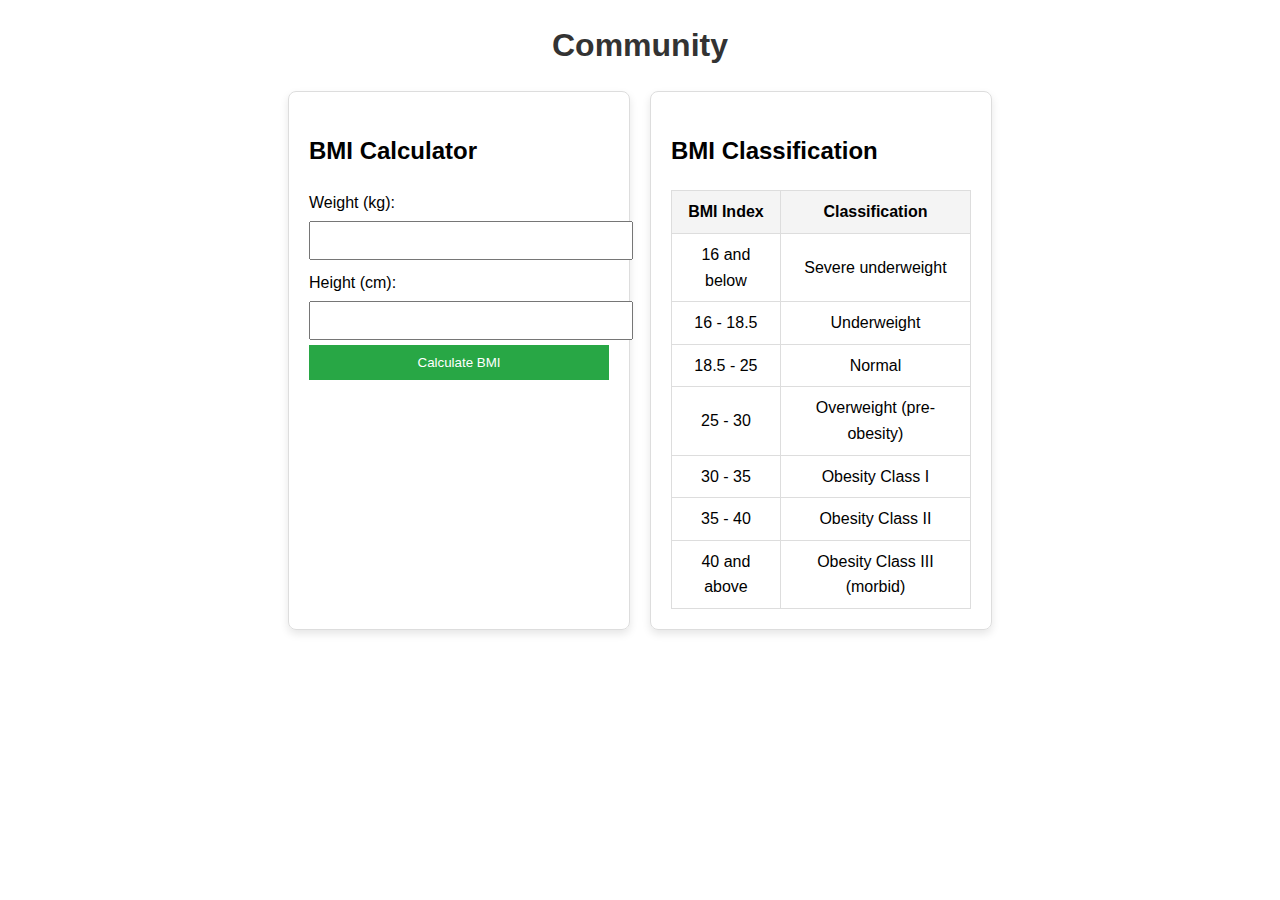
==== calculator.html @ 058d05ef "Initial commit" ====
<!-- calculator.html -->
<!DOCTYPE html>
<html lang="en">
<head>
    <meta charset="UTF-8">
    <meta name="viewport" content="width=device-width, initial-scale=1.0">
    <title>Community</title>
    <link rel="stylesheet" href="comminity.css">
</head>
<body>
<header>
    <h1>Community</h1>
</header>

<div class="bmi-container">
    <section class="bmi-calculator">
        <h2>BMI Calculator</h2>
        <label for="weight">Weight (kg):</label>
        <input type="number" id="weight" required>
        <label for="height">Height (cm):</label>
        <input type="number" id="height" required>
        <button onclick="calculateBMI()">Calculate BMI</button>
        <p id="bmiResult"></p>
    </section>

    <section class="bmi-table">
        <h2>BMI Classification</h2>
        <table>
            <thead>
            <tr>
                <th>BMI Index</th>
                <th>Classification</th>
            </tr>
            </thead>
            <tbody>
            <tr>
                <td>16 and below</td>
                <td>Severe underweight</td>
            </tr>
            <tr>
                <td>16 - 18.5</td>
                <td>Underweight</td>
            </tr>
            <tr>
                <td>18.5 - 25</td>
                <td>Normal</td>
            </tr>
            <tr>
                <td>25 - 30</td>
                <td>Overweight (pre-obesity)</td>
            </tr>
            <tr>
                <td>30 - 35</td>
                <td>Obesity Class I</td>
            </tr>
            <tr>
                <td>35 - 40</td>
                <td>Obesity Class II</td>
            </tr>
            <tr>
                <td>40 and above</td>
                <td>Obesity Class III (morbid)</td>
            </tr>
            </tbody>
        </table>
    </section>
</div>

<script>
    // BMI Calculator Function
    function calculateBMI() {
        const weight = parseFloat(document.getElementById('weight').value);
        const height = parseFloat(document.getElementById('height').value) / 100;
        const bmi = (weight / (height * height)).toFixed(2);
        let classification = '';

        if (bmi < 16) classification = 'Severe underweight';
        else if (bmi < 18.5) classification = 'Underweight';
        else if (bmi < 25) classification = 'Normal';
        else if (bmi < 30) classification = 'Overweight (pre-obesity)';
        else if (bmi < 35) classification = 'Obesity Class I';
        else if (bmi < 40) classification = 'Obesity Class II';
        else classification = 'Obesity Class III (morbid)';

        document.getElementById('bmiResult').textContent = `Your BMI is ${bmi} - ${classification}`;
    }
</script>
</body>
</html>
---- comminity.css ----
body {
    font-family: Arial, sans-serif;
    line-height: 1.6;
}

header h1 {
    color: #333;
    text-align: center;
    margin: 20px 0;
}

.bmi-container {
    display: flex;
    justify-content: center;
    gap: 20px;
    margin: 20px;
}

.bmi-calculator, .bmi-table {
    width: 300px;
    padding: 20px;
    border: 1px solid #ddd;
    border-radius: 8px;
    box-shadow: 0 4px 8px rgba(0, 0, 0, 0.1);
}

label {
    display: block;
    margin-top: 10px;
}

input, button {
    width: 100%;
    padding: 10px;
    margin-top: 5px;
}

button {
    background-color: #28a745;
    color: white;
    border: none;
    cursor: pointer;
}

button:hover {
    background-color: #d88041;
}

.bmi-table table {
    width: 100%;
    border-collapse: collapse;
    margin-top: 10px;
}

.bmi-table th, .bmi-table td {
    border: 1px solid #ddd;
    padding: 8px;
    text-align: center;
}

.bmi-table th {
    background-color: #f4f4f4;
    font-weight: bold;
}
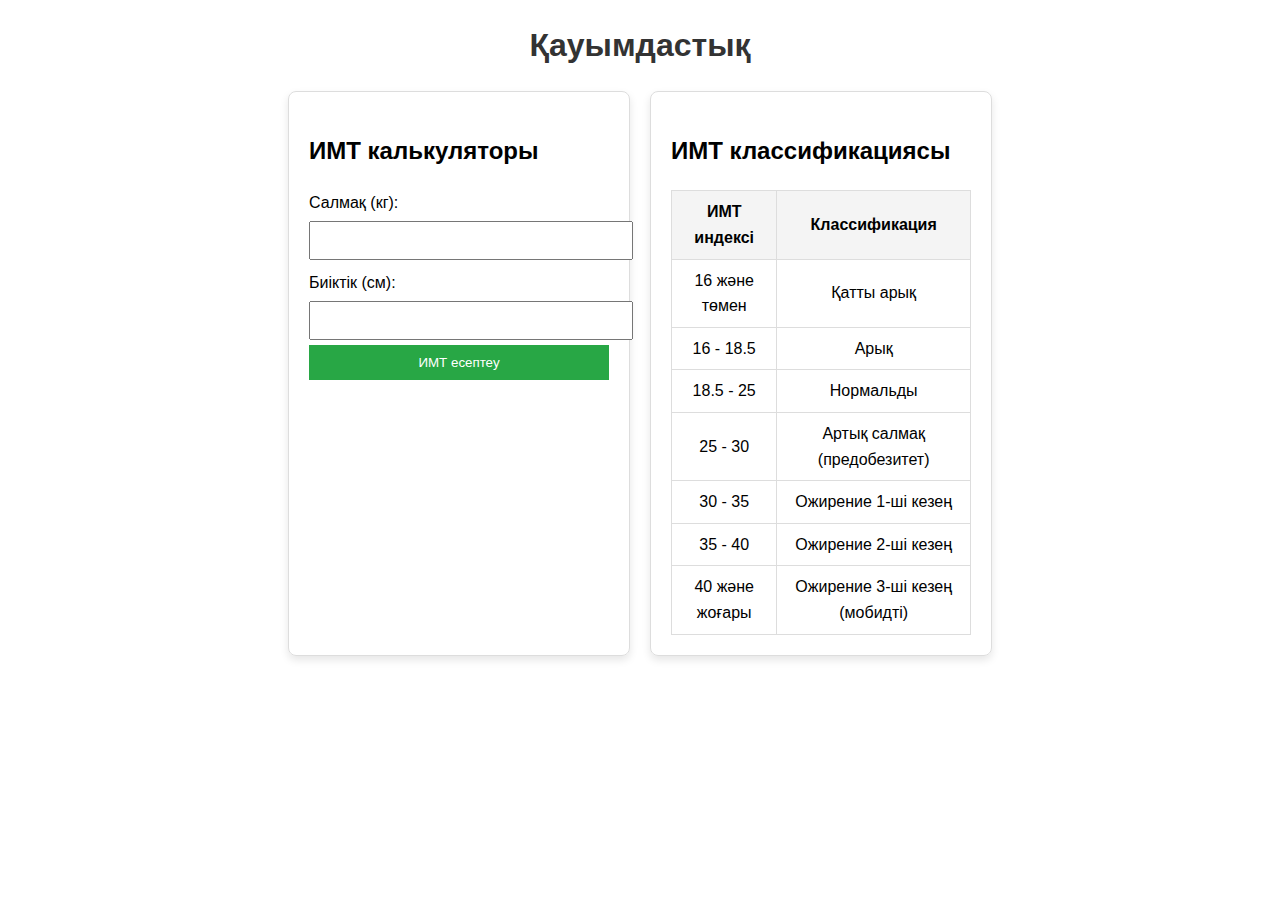
==== commit 5b98a6c0: "commit" ====
--- a/calculator.html
+++ b/calculator.html
@@ -1,65 +1,65 @@
 <!-- calculator.html -->
 <!DOCTYPE html>
-<html lang="en">
+<html lang="kk">
 <head>
     <meta charset="UTF-8">
     <meta name="viewport" content="width=device-width, initial-scale=1.0">
-    <title>Community</title>
+    <title>Қауымдастық</title>
     <link rel="stylesheet" href="comminity.css">
 </head>
 <body>
 <header>
-    <h1>Community</h1>
+    <h1>Қауымдастық</h1>
 </header>
 
 <div class="bmi-container">
     <section class="bmi-calculator">
-        <h2>BMI Calculator</h2>
-        <label for="weight">Weight (kg):</label>
+        <h2>ИМТ калькуляторы</h2>
+        <label for="weight">Салмақ (кг):</label>
         <input type="number" id="weight" required>
-        <label for="height">Height (cm):</label>
+        <label for="height">Биіктік (см):</label>
         <input type="number" id="height" required>
-        <button onclick="calculateBMI()">Calculate BMI</button>
+        <button onclick="calculateBMI()">ИМТ есептеу</button>
         <p id="bmiResult"></p>
     </section>
 
     <section class="bmi-table">
-        <h2>BMI Classification</h2>
+        <h2>ИМТ классификациясы</h2>
         <table>
             <thead>
             <tr>
-                <th>BMI Index</th>
-                <th>Classification</th>
+                <th>ИМТ индексі</th>
+                <th>Классификация</th>
             </tr>
             </thead>
             <tbody>
             <tr>
-                <td>16 and below</td>
-                <td>Severe underweight</td>
+                <td>16 және төмен</td>
+                <td>Қатты арық</td>
             </tr>
             <tr>
                 <td>16 - 18.5</td>
-                <td>Underweight</td>
+                <td>Арық</td>
             </tr>
             <tr>
                 <td>18.5 - 25</td>
-                <td>Normal</td>
+                <td>Нормальды</td>
             </tr>
             <tr>
                 <td>25 - 30</td>
-                <td>Overweight (pre-obesity)</td>
+                <td>Артық салмақ (предобезитет)</td>
             </tr>
             <tr>
                 <td>30 - 35</td>
-                <td>Obesity Class I</td>
+                <td>Ожирение 1-ші кезең</td>
             </tr>
             <tr>
                 <td>35 - 40</td>
-                <td>Obesity Class II</td>
+                <td>Ожирение 2-ші кезең</td>
             </tr>
             <tr>
-                <td>40 and above</td>
-                <td>Obesity Class III (morbid)</td>
+                <td>40 және жоғары</td>
+                <td>Ожирение 3-ші кезең (мобидті)</td>
             </tr>
             </tbody>
         </table>
@@ -67,22 +67,21 @@
 </div>
 
 <script>
-    // BMI Calculator Function
     function calculateBMI() {
         const weight = parseFloat(document.getElementById('weight').value);
         const height = parseFloat(document.getElementById('height').value) / 100;
         const bmi = (weight / (height * height)).toFixed(2);
         let classification = '';
 
-        if (bmi < 16) classification = 'Severe underweight';
-        else if (bmi < 18.5) classification = 'Underweight';
-        else if (bmi < 25) classification = 'Normal';
-        else if (bmi < 30) classification = 'Overweight (pre-obesity)';
-        else if (bmi < 35) classification = 'Obesity Class I';
-        else if (bmi < 40) classification = 'Obesity Class II';
-        else classification = 'Obesity Class III (morbid)';
+        if (bmi < 16) classification = 'Қатты арық';
+        else if (bmi < 18.5) classification = 'Арық';
+        else if (bmi < 25) classification = 'Нормальды';
+        else if (bmi < 30) classification = 'Артық салмақ (предобезитет)';
+        else if (bmi < 35) classification = 'Ожирение 1-ші кезең';
+        else if (bmi < 40) classification = 'Ожирение 2-ші кезең';
+        else classification = 'Ожирение 3-ші кезең (мобидті)';
 
-        document.getElementById('bmiResult').textContent = `Your BMI is ${bmi} - ${classification}`;
+        document.getElementById('bmiResult').textContent = `Сіздің ИМТ: ${bmi} - ${classification}`;
     }
 </script>
 </body>
